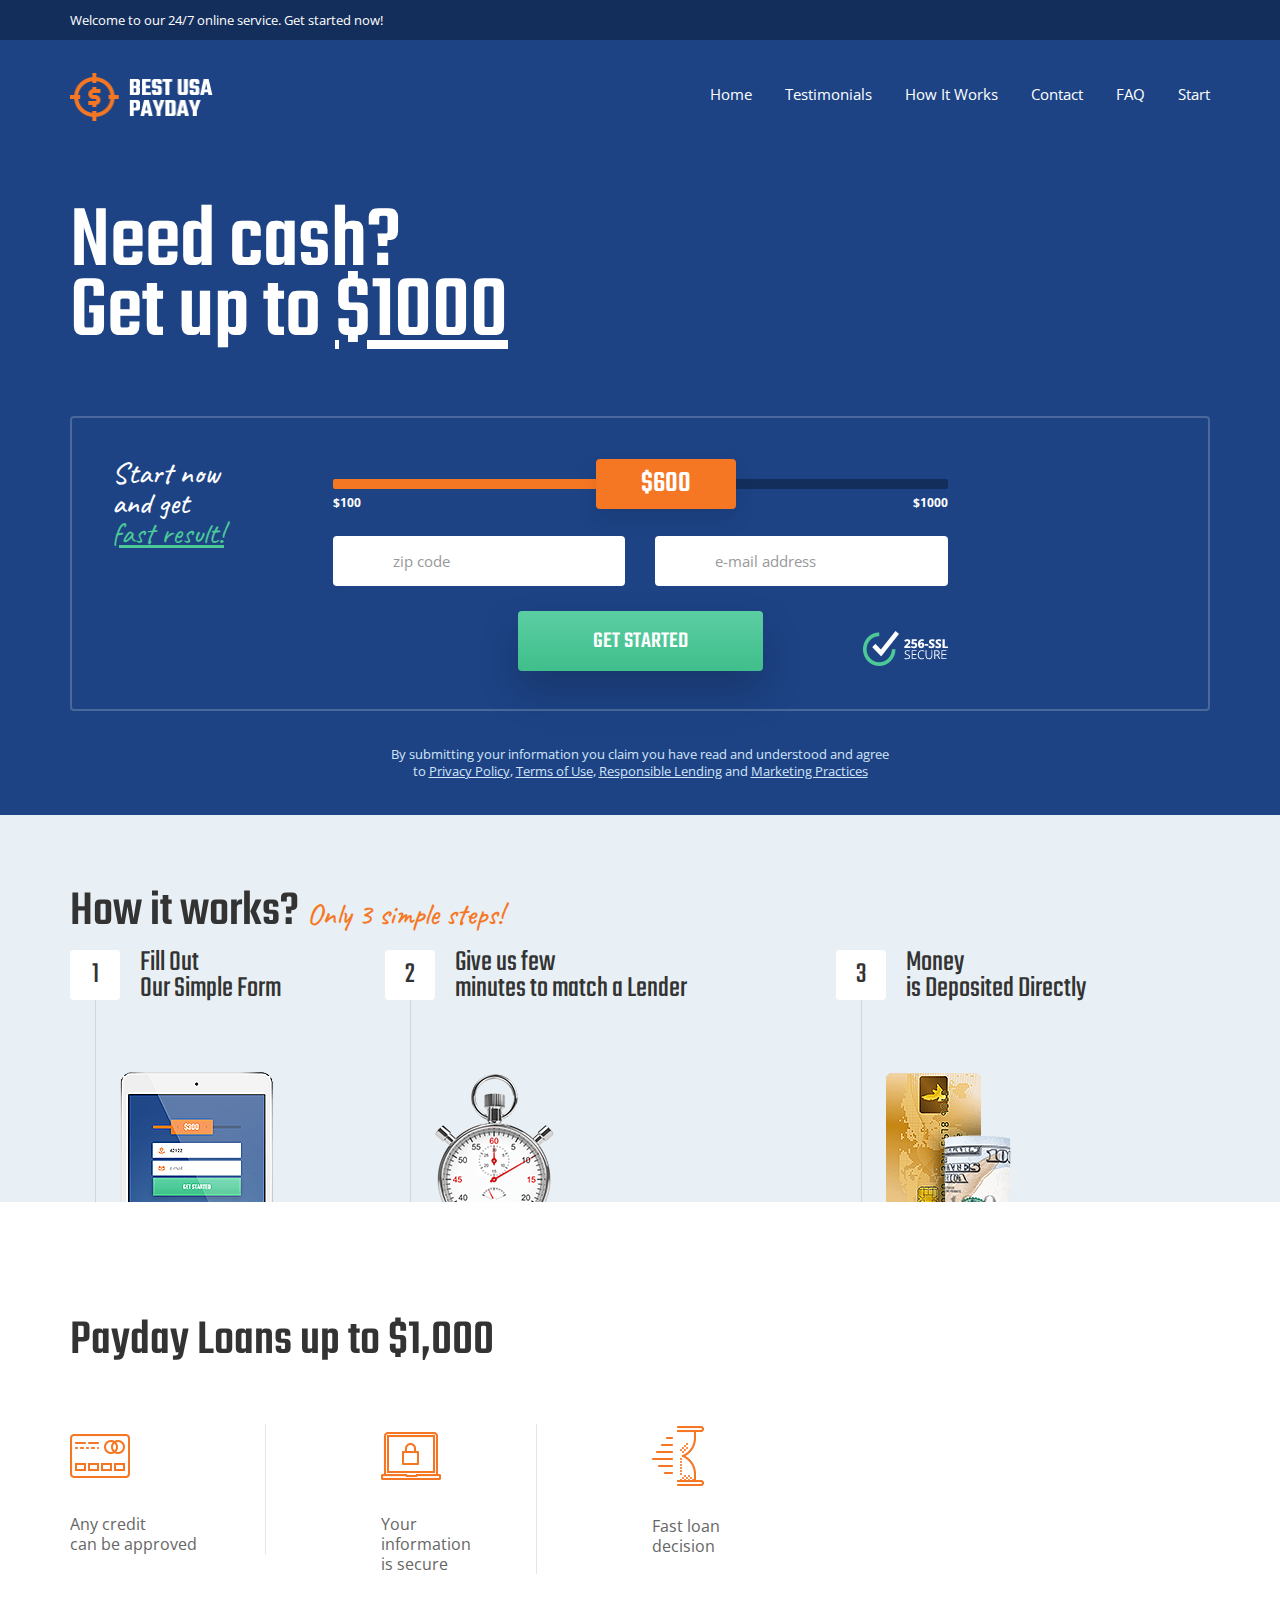
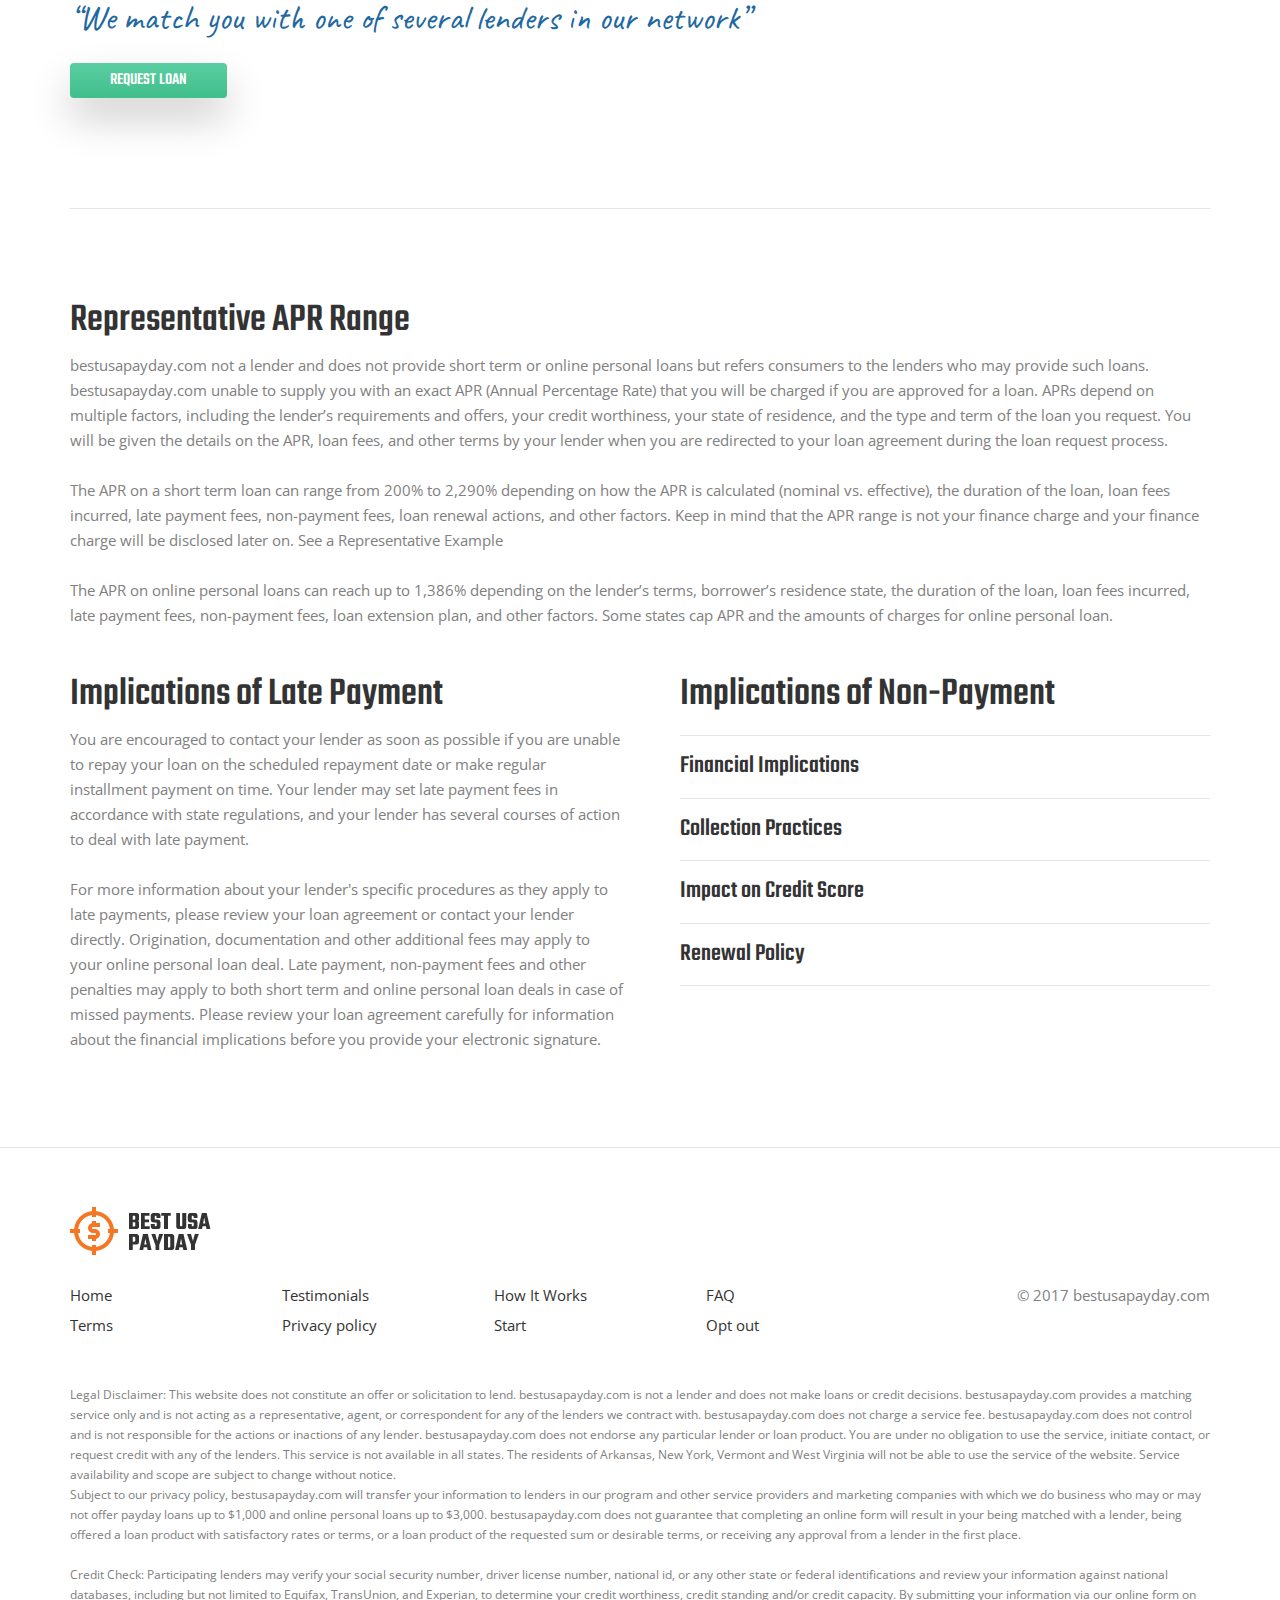
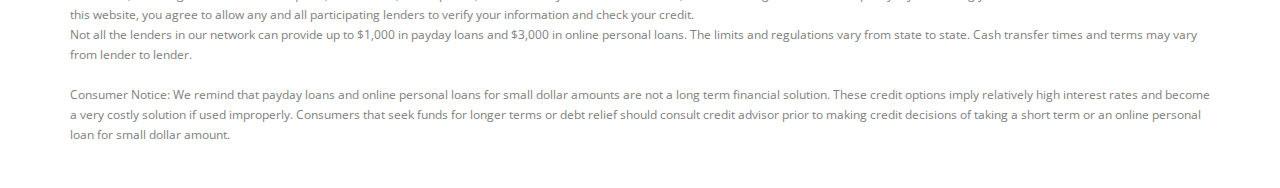
==== index.html @ 80104e5e "Initial commit" ====
<!DOCTYPE html>
<html lang="en">
<head>
    <title>Best Usa Payday Loans Online. Simple and fast application.</title>
    <meta charset="utf-8">
    <meta http-equiv="X-UA-Compatible" content="IE=edge">
    <meta name="viewport" content="width=device-width">
    <link rel="stylesheet" href="_lptemplates/bestusapayday2/css/bootstrap.css">
    <link href="https://fonts.googleapis.com/css?family=Caveat|Open+Sans:400,600,700|Teko:400,500" rel="stylesheet">

    <link rel="stylesheet" type="text/css" href="_lptemplates/bestusapayday2/css/jquery-ui.css">
    <link rel="stylesheet" type="text/css" href="data/themes/bestusapayday2/1328/style.css">

    <script src="_lptemplates/bestusapayday2/js/jquery.js" type="text/javascript"></script>
    <script src="_lptemplates/bestusapayday2/js/jquery-ui.min.js" type="text/javascript"></script>
    <script src="_lptemplates/bestusapayday2/js/jquery.ui.touch-punch.min.js" type="text/javascript"></script>
    <script src="_lptemplates/bestusapayday2/js/scripts.js" type="text/javascript"></script>
</head>
<body>


<script>(function (w, d, t, r, u) {
    var f, n, i;
    w[u] = w[u] || [], f = function () {
        var o = {ti: "5599298"};
        o.q = w[u], w[u] = new UET(o), w[u].push("pageLoad")
    }, n = d.createElement(t), n.src = r, n.async = 1, n.onload = n.onreadystatechange = function () {
        var s = this.readyState;
        s && s !== "loaded" && s !== "complete" || (f(), n.onload = n.onreadystatechange = null)
    }, i = d.getElementsByTagName(t)[0], i.parentNode.insertBefore(n, i)
})(window, document, "script", "//bat.bing.com/bat.js", "uetq");</script>
<noscript><img src="https://bat.bing.com/action/0?ti=5599298&amp;Ver=2" height="0" width="0"
               style="display:none; visibility: hidden;"/></noscript>


<div class="all">
    <div class="main-bg">
        <header>
            <div class="top-bar">
                <div class="container-fluid">
                    <!-- <p class="top-button"><a href="#">Returning Customer</a></p> -->
                    <p>Welcome to our 24/7 online service. Get started now!</p>
                </div>
            </div>
            <div class="container-fluid">
                <p class="logo"><a href="index.html"><img
                        src="_lptemplates/bestusapayday2/images/logo.png" width="143" height="48" alt=""></a></p>
                <nav>
                    <ul>
                        <li><a href="index.html">Home</a></li>
                        <li><a href="testimonials/testimonials.html">Testimonials</a></li>
                        <li><a href="how-it-works/how-it-works.html">How It Works</a></li>
                        <li><a href="contact/contact.html">Contact</a></li>
                        <li><a href="faq/faq.html">FAQ</a></li>
                        <li><a href="start/start.html">Start</a></li>
                    </ul>
                </nav>
            </div>
            <div class="main-content">
                <button id="menu">Menu</button>
            </div>
        </header>
        <div class="main-section">
            <div class="container-fluid">
                <div class="form-box">
                    <h1>Need cash?<br> Get up to <strong>$1000</strong></h1>
                    <form action="start.php" method="GET" class="validate">
                        <fieldset>
                            <h2>Start now<br> and get<br> <strong>fast result!</strong></h2>
                            <div class="form-inner">
                                <div class="form-group slider-box">
                                    <div class="slider">
                                        <div id="slider1"></div>
                                        <div class="labels">
                                            <span>$100</span>
                                            <span>$1000</span>
                                        </div>
                                    </div>
                                    <input type="hidden" class="amount1" id="inputCashTransactionsAmount" name="amount">
                                </div>
                                <div class="form-columns">
                                    <div class="form-group">
                                        <label for="inputZip">ZIP</label>
                                        <input type="text" id="inputZip" placeholder="zip code"
                                               class="form-control icon-zip" name="zip">
                                    </div>
                                    <div class="form-group">
                                        <label for="inputEmail">EMAIL</label>
                                        <input type="email" id="inputEmail" placeholder="e-mail address"
                                               class="form-control icon-email" name="email">
                                    </div>
                                </div>
                                <div class="button-box">
                                    <p class="button">
                                        <button type="submit" class="btn btn-big btn-green">GET STARTED</button>
                                    </p>
                                    <p class="ssl"><img src="_lptemplates/bestusapayday2/images/ssl.png" alt=""/></p>
                                </div>
                            </div>
                        </fieldset>
                        <p class="note">
                            By submitting your information you claim you have read and understood and agree
                            to <a href="index.html#">Privacy Policy</a>, <a
                                href="index.html#">Terms of Use</a>, <a
                                href="index.html#">Responsible Lending</a> and <a
                                href="index.html#">Marketing Practices</a>
                        </p>
                    </form>
                </div>
            </div>
        </div>
    </div>
    <section class="how-works">
        <div class="container-fluid">
            <h2>How it works? <em>Only 3 simple steps!</em></h2>
            <ul>
                <li>
                    <span>Fill Out<br> Our Simple<br class="hidden-md hidden-lg"> Form</span>
                    <span class="icon"><img src="_lptemplates/bestusapayday2/content/icon1.png" alt=""/></span>
                </li>
                <li>
                    <span>Give us few<br> minutes to<br class="hidden-md hidden-lg"> match a Lender</span>
                    <span class="icon"><img src="_lptemplates/bestusapayday2/content/icon2.png" alt=""/></span>
                </li>
                <li>
                    <span>Money<br> is Deposited<br class="hidden-md hidden-lg"> Directly</span>
                    <span class="icon"><img src="_lptemplates/bestusapayday2/content/icon3.png" alt=""/></span>
                </li>
            </ul>
        </div>
    </section>
    <section class="info-section">
        <div class="container-fluid">
            <div class="section-content">
                <h2>Payday Loans up to $1,000</h2>
                <ul>
                    <li><span><img src="_lptemplates/bestusapayday2/content/icon1a.png" alt=""/></span> Any credit<br>
                        can be approved
                    </li>
                    <li><span><img src="_lptemplates/bestusapayday2/content/icon2a.png" alt=""/></span>Your
                        information<br> is secure
                    </li>
                    <li><span><img src="_lptemplates/bestusapayday2/content/icon3a.png" alt=""/></span>Fast loan<br>
                        decision
                    </li>
                </ul>
                <p class="cite">
                    “We match you with one<br> of several lenders in our network”
                </p>
                <p class="button"><a href="start.php" class="btn btn-green">Request loan</a></p>
            </div>
        </div>
    </section>
    <section class="help-section">
        <div class="container-fluid">
            <h2>Representative APR Range</h2>
            <p>
                bestusapayday.com not a lender and does not provide short term or online personal loans but refers
                consumers to the lenders who may provide such loans. bestusapayday.com unable to supply you with an
                exact APR (Annual Percentage Rate) that you will be charged if you are approved for a loan. APRs depend
                on multiple factors, including the lender’s requirements and offers, your credit worthiness, your state
                of residence, and the type and term of the loan you request. You will be given the details on the APR,
                loan fees, and other terms by your lender when you are redirected to your loan agreement during the loan
                request process.<br><br>
                The APR on a short term loan can range from 200% to 2,290% depending on how the APR is calculated
                (nominal vs. effective), the duration of the loan, loan fees incurred, late payment fees, non-payment
                fees, loan renewal actions, and other factors. Keep in mind that the APR range is not your finance
                charge and your finance charge will be disclosed later on. See a Representative Example<br><br>
                The APR on online personal loans can reach up to 1,386% depending on the lender’s terms, borrower’s
                residence state, the duration of the loan, loan fees incurred, late payment fees, non-payment fees, loan
                extension plan, and other factors. Some states cap APR and the amounts of charges for online personal
                loan.
            </p>
            <div class="row">
                <div class="col-md-6">
                    <h2>Implications of Late Payment</h2>
                    <p>
                        You are encouraged to contact your lender as soon as possible if you are unable to repay your
                        loan on the scheduled repayment date or make regular installment payment on time. Your lender
                        may set late payment fees in accordance with state regulations, and your lender has several
                        courses of action to deal with late payment. <br><br>
                        For more information about your lender's specific procedures as they apply to late payments,
                        please review your loan agreement or contact your lender directly. Origination, documentation
                        and other additional fees may apply to your online personal loan deal. Late payment, non-payment
                        fees and other penalties may apply to both short term and online personal loan deals in case of
                        missed payments. Please review your loan agreement carefully for information about the financial
                        implications before you provide your electronic signature.
                    </p>
                </div>
                <div class="col-md-6 padding-left">
                    <h2>Implications of Non-Payment</h2>
                    <ul>
                        <li>
                            <h3><a href="index.html#">Financial Implications</a></h3>
                            <p>The costs associated with loans of up to $500 can range from 15% to 40% of the entire
                                loan amount, and the charges associated with loans of more than $500 can be even more.
                                Your lender may also charge you late fees as well as fees for non-sufficient funds. As
                                an example, your lender may charge you a $20 nonsufficient funds fee as well as 15% of
                                the loan balance as a late fee. Please review your loan agreement carefully for
                                information about the financial implications of non-payment before you provide your
                                electronic signature.</p>
                        </li>
                        <li>
                            <h3><a href="index.html#">Collection Practices</a></h3>
                            <p>The costs associated with loans of up to $500 can range from 15% to 40% of the entire
                                loan amount, and the charges associated with loans of more than $500 can be even more.
                                Your lender may also charge you late fees as well as fees for non-sufficient funds. As
                                an example, your lender may charge you a $20 nonsufficient funds fee as well as 15% of
                                the loan balance as a late fee. Please review your loan agreement carefully for
                                information about the financial implications of non-payment before you provide your
                                electronic signature.</p>
                        </li>
                        <li>
                            <h3><a href="index.html#">Impact on Credit Score</a></h3>
                            <p>The costs associated with loans of up to $500 can range from 15% to 40% of the entire
                                loan amount, and the charges associated with loans of more than $500 can be even more.
                                Your lender may also charge you late fees as well as fees for non-sufficient funds. As
                                an example, your lender may charge you a $20 nonsufficient funds fee as well as 15% of
                                the loan balance as a late fee. Please review your loan agreement carefully for
                                information about the financial implications of non-payment before you provide your
                                electronic signature.</p>
                        </li>
                        <li>
                            <h3><a href="index.html#">Renewal Policy</a></h3>
                            <p>The costs associated with loans of up to $500 can range from 15% to 40% of the entire
                                loan amount, and the charges associated with loans of more than $500 can be even more.
                                Your lender may also charge you late fees as well as fees for non-sufficient funds. As
                                an example, your lender may charge you a $20 nonsufficient funds fee as well as 15% of
                                the loan balance as a late fee. Please review your loan agreement carefully for
                                information about the financial implications of non-payment before you provide your
                                electronic signature.</p>
                        </li>
                    </ul>
                </div>
            </div>
        </div>
    </section>

    <footer>
        <div class="container-fluid">
            <img src="_lptemplates/bestusapayday2/images/logo-bottom.png" alt="" class="bottom-logo"/>
            <div class="row">
                <div class="col-md-9">
                    <ul>
                        <li><a href="index.html">Home</a></li>
                        <li><a href="testimonials/testimonials.html">Testimonials</a></li>
                        <li><a href="how-it-works/how-it-works.html">How It Works</a></li>
                        <li><a href="faq/faq.html">FAQ</a></li>
                        <li><a href="terms/terms.html">Terms</a></li>
                        <li><a href="privacy-policy/privacy-policy.html">Privacy policy</a></li>
                        <li><a href="start.php">Start</a></li>
                        <li><a href="http://opt-out-supress.com/">Opt out</a></li>
                    </ul>
                </div>
                <div class="col-md-3">
                    <p>© 2017 bestusapayday.com</p>
                </div>
            </div>
        </div>
    </footer>
    <aside class="footer-bottom-text">
        <div class="container-fluid">
            <p>Legal Disclaimer: This website does not constitute an offer or solicitation to lend. bestusapayday.com is
                not a lender and does not make loans or credit decisions. bestusapayday.com provides a matching service
                only and is not acting as a representative, agent, or correspondent for any of the lenders we contract
                with. bestusapayday.com does not charge a service fee. bestusapayday.com does not control and is not
                responsible for the actions or inactions of any lender. bestusapayday.com does not endorse any
                particular lender or loan product. You are under no obligation to use the service, initiate contact, or
                request credit with any of the lenders. This service is not available in all states. The residents of
                Arkansas, New York, Vermont and West Virginia will not be able to use the service of the website.
                Service availability and scope are subject to change without notice.<br>
                Subject to our privacy policy, bestusapayday.com will transfer your information to lenders in our
                program and other service providers and marketing companies with which we do business who may or may not
                offer payday loans up to $1,000 and online personal loans up to $3,000. bestusapayday.com does not
                guarantee that completing an online form will result in your being matched with a lender, being offered
                a loan product with satisfactory rates or terms, or a loan product of the requested sum or desirable
                terms, or receiving any approval from a lender in the first place.</p>
            <p>Credit Check: Participating lenders may verify your social security number, driver license number,
                national id, or any other state or federal identifications and review your information against national
                databases, including but not limited to Equifax, TransUnion, and Experian, to determine your credit
                worthiness, credit standing and/or credit capacity. By submitting your information via our online form
                on this website, you agree to allow any and all participating lenders to verify your information and
                check your credit.<br>
                Not all the lenders in our network can provide up to $1,000 in payday loans and $3,000 in online
                personal loans. The limits and regulations vary from state to state. Cash transfer times and terms may
                vary from lender to lender.</p>
            <p>Consumer Notice: We remind that payday loans and online personal loans for small dollar amounts are not a
                long term financial solution. These credit options imply relatively high interest rates and become a
                very costly solution if used improperly. Consumers that seek funds for longer terms or debt relief
                should consult credit advisor prior to making credit decisions of taking a short term or an online
                personal loan for small dollar amount.</p>
        </div>
    </aside>
</div>
<script src="_lptemplates/bestusapayday2/js/bootstrap.min.js"></script>
</body>
</html>
---- data/themes/bestusapayday2/1328/style.css ----
body{background:#ffffff;color:#808080;margin:0 auto;padding:0;font-size:12px;font-family:'Open Sans', sans-serif;-webkit-font-smoothing:antialiased;}
form, fieldset{margin:0;padding:0;border-width:0;}
input, select, textarea{font-family:'Open Sans', sans-serif;font-size:15px;color:black;resize:none;}
input:focus, select:focus, textarea:focus, a{outline:none;}
input[type=text], input[type=password], input[type=submit], input[type=button], input[type=email], input[type=number], input[type=tel], textarea{-webkit-appearance:none;}
input[type=password]{font-family:'Open Sans', sans-serif;}
table{border-spacing:0;}
td, th{padding:0;}
img{vertical-align:bottom;}
a img{border-width:0;}
a{color:inherit;text-decoration:none;transition:all 0.3s;}
a:hover{text-decoration:underline;color:inherit;}
a:hover, a:active, a:focus, .btn:focus, .btn:hover, .btn:active{text-decoration:none;outline:0;}
.none{display:none;}
*{margin-top:0;margin-bottom:0;-webkit-text-size-adjust:none;text-size-adjust:none;-moz-text-size-adjust:none;box-sizing:border-box;}
*:focus{outline-width:0;}
.all{overflow:hidden;min-width:320px;position:relative;transition:all 1s;left:0;}
.all.active{left:-25%;}
.container-fluid{max-width:1220px;margin:0 auto;}
@media all and (min-width:544px){.container-fluid{padding-left:30px;padding-right:30px;}}
@media all and (min-width:768px){.container-fluid{padding-left:40px;padding-right:40px;}}
.has-error .form-control{box-shadow:none;}
.has-error .form-control:focus, .has-error .form-control:active{box-shadow:none;}
.has-success .form-control{box-shadow:none;border-bottom-color:#6ad074;}
.has-success .form-control:focus, .has-success .form-control:active{box-shadow:none;}
.form-group{position:relative;margin-bottom:20px;}
.form-group .success{position:absolute;background:transparent url(/_lptemplates/bestusapayday2/images/tik.png) no-repeat center;right:15px;width:40px;top:5px;height:40px;}
.form-group.has-error .form-control{box-shadow:inset 0 0 3px #e81515;}
.select label{display:block;position:relative;}
.select label:after{content:" ";border-top:6px solid #7f7f7f;border-left:3px solid transparent;border-right:3px solid transparent;position:absolute;top:50%;margin-top:-3px;right:20px;}
.select select{border:1px solid #dfdfdf;border-radius:4px;background-color:white;width:100%;font-size:30px;font-weight:bold;height:50px;padding-left:25px;color:#ff6100;-webkit-appearance:none;-moz-appearance:none;}
.select select::-ms-expand{display:none;}
.select option{padding-left:25px;}
.form-control{border-width:0;border-radius:4px;box-shadow:none;color:#313131;font-size:15px;padding:10px 30px 10px 30px;height:50px;border-width:0;background:white;transition:all 0.3s;width:100%;}
.form-control::-moz-placeholder{color:#999999;}
.form-control:-ms-input-placeholder{color:#999999;}
.form-control::-webkit-input-placeholder{color:#999999;}
.form-control:focus, .form-control:active{box-shadow:none;border-color:#1f2d3d;}
.form-control.icon-zip{padding-left:60px;background:white url(/_lptemplates/bestusapayday2/images/zipcode.png) no-repeat 20px 50%;}
.form-control.icon-email{padding-left:60px;background:white url(/_lptemplates/bestusapayday2/images/email.png) no-repeat 20px 50%;}
.form-control.icon-lock{padding-left:60px;background:white url(/_lptemplates/bestusapayday2/images/lock.png) no-repeat 20px 50%;}
.form-control.icon-phone{padding-left:60px;background:white url(/_lptemplates/bestusapayday2/images/phone.png) no-repeat 20px 50%;}
.form-control.icon-person{padding-left:60px;background:white url(/_lptemplates/bestusapayday2/images/person.png) no-repeat 20px 50%;}
textarea.form-control{height:157px;font-size:16px;font-weight:300;}
@media all and (min-width:768px){textarea.form-control{height:100px;}}
.btn{display:inline-block;font-size:17px;border-radius:4px;line-height:25px;font-family:teko, sans-serif;padding:5px 40px;transition:all 0.3s;text-decoration:none;color:white;font-weight:500;text-transform:uppercase;border-width:0;}
.btn:hover, .btn:focus{color:white;background:#c59258;}
.btn.btn-green{background-color:#5bcea3;*zoom:1;filter:progid:DXImageTransform.Microsoft.gradient(gradientType=0, startColorstr='#FF5BCEA3', endColorstr='#FF40BE8B');background-image:url('[data-uri]');background-size:100%;background-image:-webkit-gradient(linear, 50% 0%, 50% 100%, color-stop(0%, #5bcea3), color-stop(100%, #40be8b));background-image:-moz-linear-gradient(top, #5bcea3 0%, #40be8b 100%);background-image:-webkit-linear-gradient(top, #5bcea3 0%, #40be8b 100%);background-image:linear-gradient(to bottom, #5bcea3 0%, #40be8b 100%);box-shadow:0 20px 40px rgba(0, 0, 0, 0.2);}
.btn.btn-green:hover{background:#5bcea3;}
.btn.btn-big{font-size:23px;height:60px;min-width:245px;width:100%;}
@media all and (min-width:768px){.btn.btn-big{width:auto;}}
.main-bg{background:#1d4385 url(/_lptemplates/bestusapayday2/images/mainbg-mobile.jpg) no-repeat 60% 0;background-size:cover;position:relative;padding-bottom:11px;}
@media all and (min-width:768px){.main-bg{background-image:url(/_lptemplates/bestusapayday2/images/mainbg.jpg);}}
@media all and (min-width:1050px){.main-bg{background-position:50% 0;padding-bottom:0;}}
.sub-bg{background:#1d4385 url(/_lptemplates/bestusapayday2/images/subbg1.jpg) no-repeat center top;background-size:cover;}
@media all and (min-width:1050px){.sub-bg{background-size:auto;padding-bottom:0;}}
.sub-bg.how-bg{background-image:url(/_lptemplates/bestusapayday2/images/subbg.jpg);}
.sub-bg header .logo{padding-bottom:30px;}
header{z-index:20;width:100%;position:relative;}
header .container-fluid{position:relative;}
header .top-bar{display:none;}
@media all and (min-width:768px){header .top-bar{display:block;height:40px;background:rgba(0, 0, 0, 0.3);line-height:40px;overflow:hidden;}}
header .top-bar .top-button{float:right;}
header .top-bar .top-button a{font-weight:600;display:block;padding-left:30px;border-left:1px solid rgba(0, 0, 0, 0.2);}
header .top-bar p{font-size:13px;color:white;}
header .logo{padding-top:33px;float:left;padding-bottom:20px;}
@media all and (min-width:768px){header .logo{padding-bottom:58px;}}
header .ssl{position:absolute;right:40px;top:45px;}
header nav{position:fixed;top:0;height:100%;overflow:auto;width:80%;background:white;z-index:10;right:-80%;transition:all 1s;box-shadow:0 0 0 1000px transparent;}
@media all and (min-width:768px){header nav{width:40%;right:-40%;}}
@media all and (min-width:1050px){header nav{padding-top:37px;background:transparent;position:static;overflow:visible;width:auto;float:right;height:60px;}}
.active header nav{right:0;box-shadow:0 0 0 1000px rgba(0, 0, 0, 0.4);}
header nav p{padding-top:20px;}
@media all and (min-width:768px){header nav p{padding-top:0;float:right;padding-left:35px;vertical-align:middle;margin:0;}}
header nav ul{clear:both;list-style-type:none;margin:0;padding:15px 0 0 0;}
@media all and (min-width:1050px){header nav ul{text-align:center;padding:0;}}
@media all and (min-width:1200px){header nav ul{display:inline-block;vertical-align:middle;text-align:right;padding-top:0;}}
@media all and (min-width:1050px){header nav ul li{display:inline-block;padding-left:30px;}}
header nav ul li:first-child{padding-left:0;}
header nav ul li.active a{text-decoration:underline;}
header nav ul li a{font-size:18px;line-height:30px;padding-left:30px;font-family:teko, sans-serif;display:block;color:#21689f;}
@media all and (min-width:544px){header nav ul li a{font-size:24px;line-height:40px;}}
@media all and (min-width:1050px){header nav ul li a{font-family:open sans, sans-serif;font-size:15px;line-height:35px;padding-left:0;color:white;}}
header nav ul li a:hover, header nav ul li a:focus{color:#4bca98;}
header nav ul li a.btn{margin-left:30px;margin-top:20px;}
@media all and (min-width:1050px){header nav ul li a.btn{margin-left:0;margin-top:0;}}
header #menu{font-size:16px;border-width:0;background:transparent;right:0;top:0;text-indent:-10000px;position:absolute;padding:0;cursor:pointer;width:96px;height:98px;background:transparent url(/_lptemplates/bestusapayday2/images/menu.png) no-repeat center;}
@media all and (min-width:768px){header #menu{width:120px;height:120px;top:40px;}}
@media all and (min-width:1050px){header #menu{display:none;}}
.main-section h1{color:white;font-size:60px;line-height:50px;font-weight:500;position:relative;font-family:teko, sans-serif;margin-bottom:20px;}
@media all and (min-width:768px){.main-section h1{margin-bottom:87px;font-size:90px;line-height:70px;}}
@media all and (min-width:1050px){.main-section h1{margin-bottom:67px;}}
.main-section h1 strong{font-weight:500;text-decoration:underline;}
.main-section .slogan{font-size:35px;font-weight:500;color:#4bca98;font-family:teko, sans-serif;line-height:1;margin-bottom:26px;max-width:260px;}
@media all and (min-width:768px){.main-section .slogan{margin-top:-67px;max-width:none;font-size:50px;}}
@media all and (min-width:1050px){.main-section .slogan{margin-top:-47px;}}
.form-box fieldset{position:relative;}
@media all and (min-width:768px){.form-box fieldset{border:2px solid rgba(255, 255, 255, 0.2);border-radius:4px;}}
.form-box .form-inner{max-width:615px;margin:0 auto;}
.form-box h2{display:none;}
@media all and (min-width:1050px){.form-box h2{display:block;position:absolute;font-family:'Caveat', cursive;font-size:30px;color:white;line-height:1;left:40px;top:20px;}}
.form-box h2 strong{color:#4bca98;text-decoration:underline;font-weight:normal;}
.form-box .slider-box{position:relative;margin:44px 0 21px 0;}
@media all and (min-width:1050px){.form-box .slider-box{margin:47px 0 18px 0;}}
.form-box .slider-box + .slider-box{padding-top:19px;}
.form-box .slider-box input{position:absolute;top:0;left:-99999px;}
.form-box .slider-box .slider{position:relative;padding-top:1px;}
.form-box .slider-box .ui-slider{height:10px;background-color:rgba(0, 0, 0, 0.3);border-width:0;margin-top:13px;margin-left:0;margin-right:0;margin-bottom:35px;border-radius:0;margin-right:70px;margin-left:70px;}
.form-box .slider-box .ui-slider:before{content:" ";height:10px;background-color:#f67723;position:absolute;left:-70px;top:0;width:70px;border-radius:2px 0 0 2px;}
.form-box .slider-box .ui-slider:after{content:" ";height:10px;background-color:rgba(0, 0, 0, 0.3);position:absolute;right:-70px;top:0;width:70px;border-radius:0 2px 2px 0;}
.form-box .slider-box .ui-slider-range{background-color:#f67723;border-radius:0;top:0;height:10px;}
.form-box .slider-box .ui-slider-handle{background:#f67723 url(/_lptemplates/bestusapayday2/images/slider.png) no-repeat center;text-align:center;border-radius:4px;width:140px;font-size:30px;font-family:teko, sans-serif;font-weight:500;color:white;height:50px;top:-20px;margin-left:-70px;line-height:50px;box-shadow:0 10px 20px rgba(0, 0, 0, 0.1);}
.form-box .labels{overflow:hidden;text-align:right;color:white;margin-top:-30px;font-size:12px;font-weight:bold;}
.form-box .labels span:first-child{float:left;}
.form-box .ui-widget-content{border:0;background-color:transparent;}
.form-box .form-columns{padding-top:7px;}
@media all and (min-width:768px){.form-box .form-columns{overflow:hidden;}}
.form-box .form-columns:first-child{padding-top:37px;}
@media all and (min-width:1050px){.form-box .form-columns:first-child{padding-bottom:10px;}}
.form-box .form-columns .form-group{margin-bottom:10px;position:relative;}
@media all and (min-width:768px){.form-box .form-columns .form-group{float:left;margin-bottom:20px;width:50%;padding-right:15px;}
 .form-box .form-columns .form-group:first-child .success{right:30px;}
 .form-box .form-columns .form-group + .form-group{padding-right:0;padding-left:15px;}}
.form-box .form-columns .form-group label{display:none;}
.form-box .button-box{padding-bottom:23px;position:relative;padding-top:10px;}
@media all and (min-width:768px){.form-box .button-box{padding-bottom:28px;padding-top:15px;}}
@media all and (min-width:1050px){.form-box .button-box{padding-top:5px;}}
.form-box .button-box .button{text-align:center;}
.form-box .button-box .ssl{display:block;text-align:center;padding-top:20px;}
@media all and (min-width:768px){.form-box .button-box .ssl{padding-top:25px;position:absolute;right:0;top:0;}}
.form-box .note{max-width:510px;margin:0 auto;font-size:13px;padding:0 0 27px 0;line-height:17px;color:#d2e5f9;text-align:center;}
@media all and (min-width:768px){.form-box .note{padding:35px 0;}}
.form-box .note a{text-decoration:underline;}
.form-box .note a:hover{text-decoration:none;}
.how-works{background-color:#e8f0f5;padding-top:32px;}
@media all and (min-width:1050px){.how-works{padding-top:50px;}}
.how-works h2{font-family:teko, sans-serif;font-weight:500;color:#333333;font-size:40px;padding-bottom:26px;}
@media all and (min-width:544px){.how-works h2{font-size:50px;}}
@media all and (min-width:1050px){.how-works h2{padding-bottom:0;}}
.how-works h2 em{font-style:normal;font-family:'Caveat', cursive;font-size:30px;color:#f67723;display:none;}
@media all and (min-width:544px){.how-works h2 em{display:inline;}}
.how-works ul{list-style-type:none;margin:9px 0 0 0;padding:0;width:100%;counter-reset:step;}
@media all and (min-width:544px){.how-works ul{display:table;}}
@media all and (min-width:768px){.how-works ul{margin-top:0;}}
.how-works ul li{vertical-align:bottom;color:#333333;font-size:27px;line-height:23px;font-family:teko, sans-serif;text-align:center;}
@media all and (min-width:544px){.how-works ul li{display:table-cell;padding-right:40px;text-align:left;}}
@media all and (min-width:768px){.how-works ul li{padding-right:0;font-size:30px;line-height:26px;}}
.how-works ul li:last-child{padding-right:0;}
.how-works ul li:before{content:counter(step);counter-increment:step;display:block;background-color:white;width:50px;height:50px;text-align:center;line-height:50px;border-radius:4px;position:relative;z-index:1;margin:0 auto 20px auto;}
@media all and (min-width:768px){.how-works ul li:before{margin-left:0;float:left;}}
.how-works ul li span{display:block;}
@media all and (min-width:768px){.how-works ul li span{padding-left:70px;}}
.how-works ul li .icon{display:block;line-height:90px;padding-left:0;position:relative;}
@media all and (min-width:768px){.how-works ul li .icon{line-height:180px;}}
@media all and (min-width:1050px){.how-works ul li .icon{line-height:200px;}}
@media all and (min-width:768px){.how-works ul li .icon:before{content:" ";background-color:#d0d8dc;width:1px;left:25px;bottom:0;height:220px;position:absolute;}}
.how-works ul li .icon img{vertical-align:bottom;position:relative;z-index:1;height:70px;width:auto;}
@media all and (min-width:768px){.how-works ul li .icon img{height:auto;}}
.info-section{background:white url(/_lptemplates/bestusapayday2/images/bg.jpg) no-repeat center bottom;padding-top:32px;border-bottom:1px solid #e5e5e5;background-size:auto 80%;}
@media all and (min-width:1050px){.info-section{padding-top:92px;border-bottom-width:0;background-size:auto;}}
.info-section .section-content{padding-bottom:50px;}
@media all and (min-width:1050px){.info-section .section-content{padding-bottom:100px;border-bottom:1px solid #e5e5e5;}}
.info-section h2{font-family:teko, sans-serif;font-weight:500;color:#333333;font-size:40px;padding-bottom:10px;}
@media all and (min-width:544px){.info-section h2{font-size:50px;}}
.info-section ul{list-style-type:none;margin:0;padding:15px 0 0 0;overflow:hidden;width:100%;}
@media all and (min-width:544px){.info-section ul{display:table;}}
@media all and (min-width:768px){.info-section ul{display:block;}}
@media all and (min-width:1050px){.info-section ul{padding:35px 0 0 0;}}
.info-section ul li{font-size:16px;line-height:20px;color:#666666;text-align:center;padding-bottom:20px;}
@media all and (min-width:544px){.info-section ul li{display:table-cell;border-right:1px solid #e5e5e5;width:170px;padding-bottom:0;text-align:left;padding-right:40px;padding-left:40px;}}
@media all and (min-width:768px){.info-section ul li{float:left;display:block;margin-right:40px;}}
@media all and (min-width:1050px){.info-section ul li{width:196px;margin-right:75px;}}
.info-section ul li:first-child{padding-left:0;}
.info-section ul li:last-child{border-right-width:0;margin-right:0;padding-right:0;}
.info-section ul li span{display:block;margin-bottom:15px;line-height:60px;}
@media all and (min-width:544px){.info-section ul li span{margin-bottom:30px;}}
.info-section ul li span img{vertical-align:middle;}
.info-section .cite{color:#21689f;font-size:30px;margin-top:26px;margin-bottom:40px;line-height:1;font-family:'Caveat', cursive;max-width:500px;}
@media all and (min-width:768px){.info-section .cite{font-size:35px;margin-top:38px;}}
@media all and (min-width:1050px){.info-section .cite{max-width:none;margin-top:26px;margin-bottom:28px;}}
@media all and (min-width:768px){.info-section .cite br{display:none;}}
.help-section{padding-bottom:60px;padding-top:34px;}
@media all and (min-width:768px){.help-section{padding-bottom:70px;}}
@media all and (min-width:1050px){.help-section{padding-top:70px;}}
.help-section h2{font-family:teko, sans-serif;font-weight:500;color:#333333;font-size:40px;}
.help-section p{color:#808080;line-height:25px;font-size:15px;margin-bottom:25px;}
.help-section ul{list-style-type:none;margin:18px 0 0 0;padding:0;border-bottom:1px solid #e5e5e5;}
.help-section ul li{border-top:1px solid #e5e5e5;}
.help-section ul h3{margin:0;}
.help-section ul a{display:block;font-size:25px;font-family:teko, sans-serif;color:#333333;display:block;padding-top:17px;padding-bottom:17px;background:transparent url(/_lptemplates/bestusapayday2/images/plus.png) no-repeat right center;}
.help-section ul p{display:none;padding:20px 0;}
.help-section ul .active p{display:block;}
.help-section .padding-left{padding-top:23px;}
@media all and (min-width:1050px){.help-section .padding-left{padding-top:0;padding-left:40px;}}
footer{font-size:15px;line-height:20px;border-top:1px solid #e5e5e5;padding-top:59px;}
footer .bottom-logo{padding-bottom:25px;}
footer ul{list-style-type:none;margin:0;padding:0;overflow:hidden;}
footer ul li{padding-top:5px;padding-bottom:5px;color:#333333;}
@media all and (min-width:544px){footer ul li{float:left;width:50%;}}
@media all and (min-width:768px){footer ul li{width:25%;}}
footer p{margin:0;padding:14px 0 5px 0;color:#808080;}
@media all and (min-width:1050px){footer p{text-align:right;padding:5px 0;}}
.footer-bottom-text{padding-top:22px;color:#808080;font-size:12px;line-height:20px;padding-bottom:23px;}
@media all and (min-width:1050px){.footer-bottom-text{padding-top:45px;}}
.footer-bottom-text p{margin-bottom:20px;}
.page-title{padding-bottom:22px;}
.page-title h1{font-size:40px;font-weight:500;color:white;font-family:teko, sans-serif;margin-top:0;}
@media all and (min-width:544px){.page-title h1{font-size:60px;}}
.content-section{padding-bottom:5px;padding-top:32px;}
@media all and (min-width:768px){.content-section{padding-bottom:25px;padding-top:31px;}}
@media all and (min-width:1200px){.content-section{padding-top:52px;}}
.content-section h2{font-family:teko, sans-serif;color:#333333;font-size:30px;font-weight:500;margin-bottom:21px;margin-top:40px;}
.content-section h3{color:#333333;font-size:24px;font-weight:500;font-family:teko, sans-serif;margin-bottom:21px;margin-top:40px;}
.content-section p{margin-bottom:23px;}
.content-section .text{line-height:25px;padding-bottom:24px;padding-top:1px;font-size:15px;}
@media all and (min-width:1050px){.content-section .text{margin-right:33.33%;}}
.content-section .text.full-text{margin-right:0;}
.content-section .text .to-right{text-align:right;margin-top:-20px;}
.full-width .content-section .text{max-width:750px;margin-left:auto;margin-right:auto;text-align:center;}
.content-section ul{list-style-type:none;margin:0;padding:0;}
.content-section ul li{padding-left:36px;padding-top:2px;padding-bottom:3px;background:transparent url(/_lptemplates/bestusapayday2/images/tik.png) no-repeat 8px 6px;}
.inline-form{padding-bottom:70px;padding-top:6px;}
.inline-form .form-group{border:1px solid #d9d9d9;border-radius:4px;}
@media all and (min-width:768px){.inline-form .form-group{vertical-align:middle;display:inline-block;width:280px;margin-bottom:0;margin-right:10px;}}
.inline-form .form-group label{display:none;}
.inline-form .form-group .form-control{background-color:#f7f7f7;}
@media all and (min-width:768px){.inline-form .button-box{display:inline-block;vertical-align:middle;width:280px;}}
.inline-form .button-box p{margin-bottom:0;}
.inline-form .button-box .btn{width:100%;height:50px;font-size:23px;text-transform:none;box-shadow:0 20px 40px rgba(0, 0, 0, 0.2);}
.subpage-form{display:none;}
@media all and (min-width:1050px){.subpage-form{display:block;}}
.subpage-form .form-box-outer{position:relative;}
.subpage-form .form-box{position:absolute;right:0;top:-99px;border-radius:4px;width:31%;background-color:#1d4384;border-radius:4px;padding-left:20px;padding-right:20px;padding-top:17px;}
@media all and (min-width:1200px){.subpage-form .form-box{padding-left:30px;padding-right:30px;}}
.subpage-form .form-box .h1{font-size:30px;color:white;font-family:caveat, cursive;}
.subpage-form .form-box .slogan{line-height:20px;margin-top:4px;font-size:16px;color:#4bca98;margin-left:0;margin-right:0;}
.subpage-form .form-box .note{margin-left:-20px;margin-right:-20px;padding-left:20px;padding-right:20px;}
@media all and (min-width:1200px){.subpage-form .form-box .note{margin-left:-40px;margin-right:-40px;padding-left:40px;padding-right:40px;}}
.subpage-form .form-box .note br{display:none;}
.subpage-form .form-box fieldset{border-width:0;}
.subpage-form .form-box .slider-box{margin-top:27px;}
.subpage-form .form-box .form-columns .form-group{float:none;width:100%;padding-right:0;padding-left:0;margin-bottom:10px;}
.subpage-form .form-box .button-box .btn{float:none;width:100%;padding-left:20px;padding-right:20px;}
.subpage-form .form-box .ssl{text-align:center;float:none;position:static;padding-top:20px;}
.subpage-form .form-box .button-box{padding-bottom:17px;padding-top:0;}
.subpage-form .form-box .note{padding-top:0;color:#879aba;}
.form-steps{background-color:#e8f0f5;padding:35px 0;display:none;}
@media all and (min-width:768px){.form-steps{display:block;}}
.form-steps ul{list-style-type:none;margin:0;padding:0;font-size:30px;line-height:26px;color:#333333;font-weight:500;font-family:teko, sans-serif;overflow:hidden;}
.form-steps ul li{float:left;width:33.33%;}
.form-steps ul li .icon{float:left;width:84px;line-height:52px;}
.form-steps ul li .icon img{vertical-align:middle;}
.faq-page .text ul{margin:0;padding:25px 30px 50px 0;}
.faq-page .text ul li{margin:0;padding:10px 0 10px 0;list-style-type:none;background:transparent url(/_lptemplates/bestusapayday2/images/open.png) no-repeat 0 13px;}
.faq-page .text ul li:before{display:none;}
.faq-page .text ul li.active{background-image:url(/_lptemplates/bestusapayday2/images/close.png);}
.faq-page .text ul li.active h3 a{color:#4bca98;}
.faq-page .text ul li.active h3 a:hover, .faq-page .text ul li.active h3 a:focus{color:#4bca98;}
.faq-page .text ul li.active p{display:block;}
.faq-page .text ul li h3{display:block;border:0;padding:0;margin:0;}
.faq-page .text ul li h3 a{display:block;position:relative;z-index:1;padding-left:30px;color:black;}
.faq-page .text ul li h3 a:hover, .faq-page .text ul li h3 a:focus{color:#000000;}
.faq-page .text ul li h3 a:focus{text-decoration:none;}
.faq-page .text ul li p{display:none;margin-bottom:40px;padding:12px 0 56px 30px;border-bottom:1px solid #e5e5e5;}
.contact-form .form-table{border:1px solid #dfdfdf;border-radius:4px;}
.contact-form .form-table .form-label{width:130px;}
.contact-form .form-table .form-input{width:auto;}
.contact-form .form-group .success{top:auto;bottom:5px;}
.contact-form .form-group{border:1px solid #d9d9d9;border-radius:4px;}
@media all and (min-width:768px){.contact-form .form-group{vertical-align:middle;width:380px;}}
.contact-form .form-group label{display:none;}
.contact-form .form-group .form-control{background-color:#f7f7f7;}
#contact form .input-line .error-input, #contact form .textarea-line .error-input{box-shadow:0 0 3px #e81515 inset}
#contact .input-line input, #contact .textarea-line textarea{background-color:#f7f7f7;padding-left:60px;border-radius:4px;border-width:0;box-shadow:none;color:#313131;font-size:15px;height:50px;transition:all 0.3s ease 0s;width:380px;margin-bottom:20px;display:block;line-height:1.42857;}
#contact .textarea-line textarea{height:100px;padding: 10px 30px;}
#contact label{display:none;}
#contact input[type=submit]{font-size:23px;height:60px;min-width:245px;background-color:#5bcea3;background-image:linear-gradient(to bottom, #5bcea3 0%, #40be8b 100%);background-size:100% auto;box-shadow:0 20px 40px rgba(0, 0, 0, 0.2);border-radius:4px;border-width:0;color:white;display:inline-block;font-family:teko,sans-serif;font-weight:500;line-height:25px;padding:5px 40px;text-decoration:none;text-transform:uppercase;transition:all 0.3s ease 0s;cursor:pointer;text-align:center;touch-action:manipulation;vertical-align:middle;white-space:nowrap;}
#contact input[type=submit]:hover{background:#5bcea3 none repeat scroll 0 0;}
#contact #contactName{background:#f7f7f7 url("/_lptemplates/bestusapayday2/images/person.png") no-repeat scroll 16px 50%;padding-left:50px;}
#contact #contactPhone{background:#f7f7f7 url("/_lptemplates/bestusapayday2/images/phone.png") no-repeat scroll 24px 14px;padding-left:50px;}
#contact #contactEmail{background:#f7f7f7 url("/_lptemplates/bestusapayday2/images/email.png") no-repeat scroll 15px 50%;padding-left:50px;}
@media all and (max-width:768px){#contact .input-line input, #contact .textarea-line textarea{width: 100%;}}
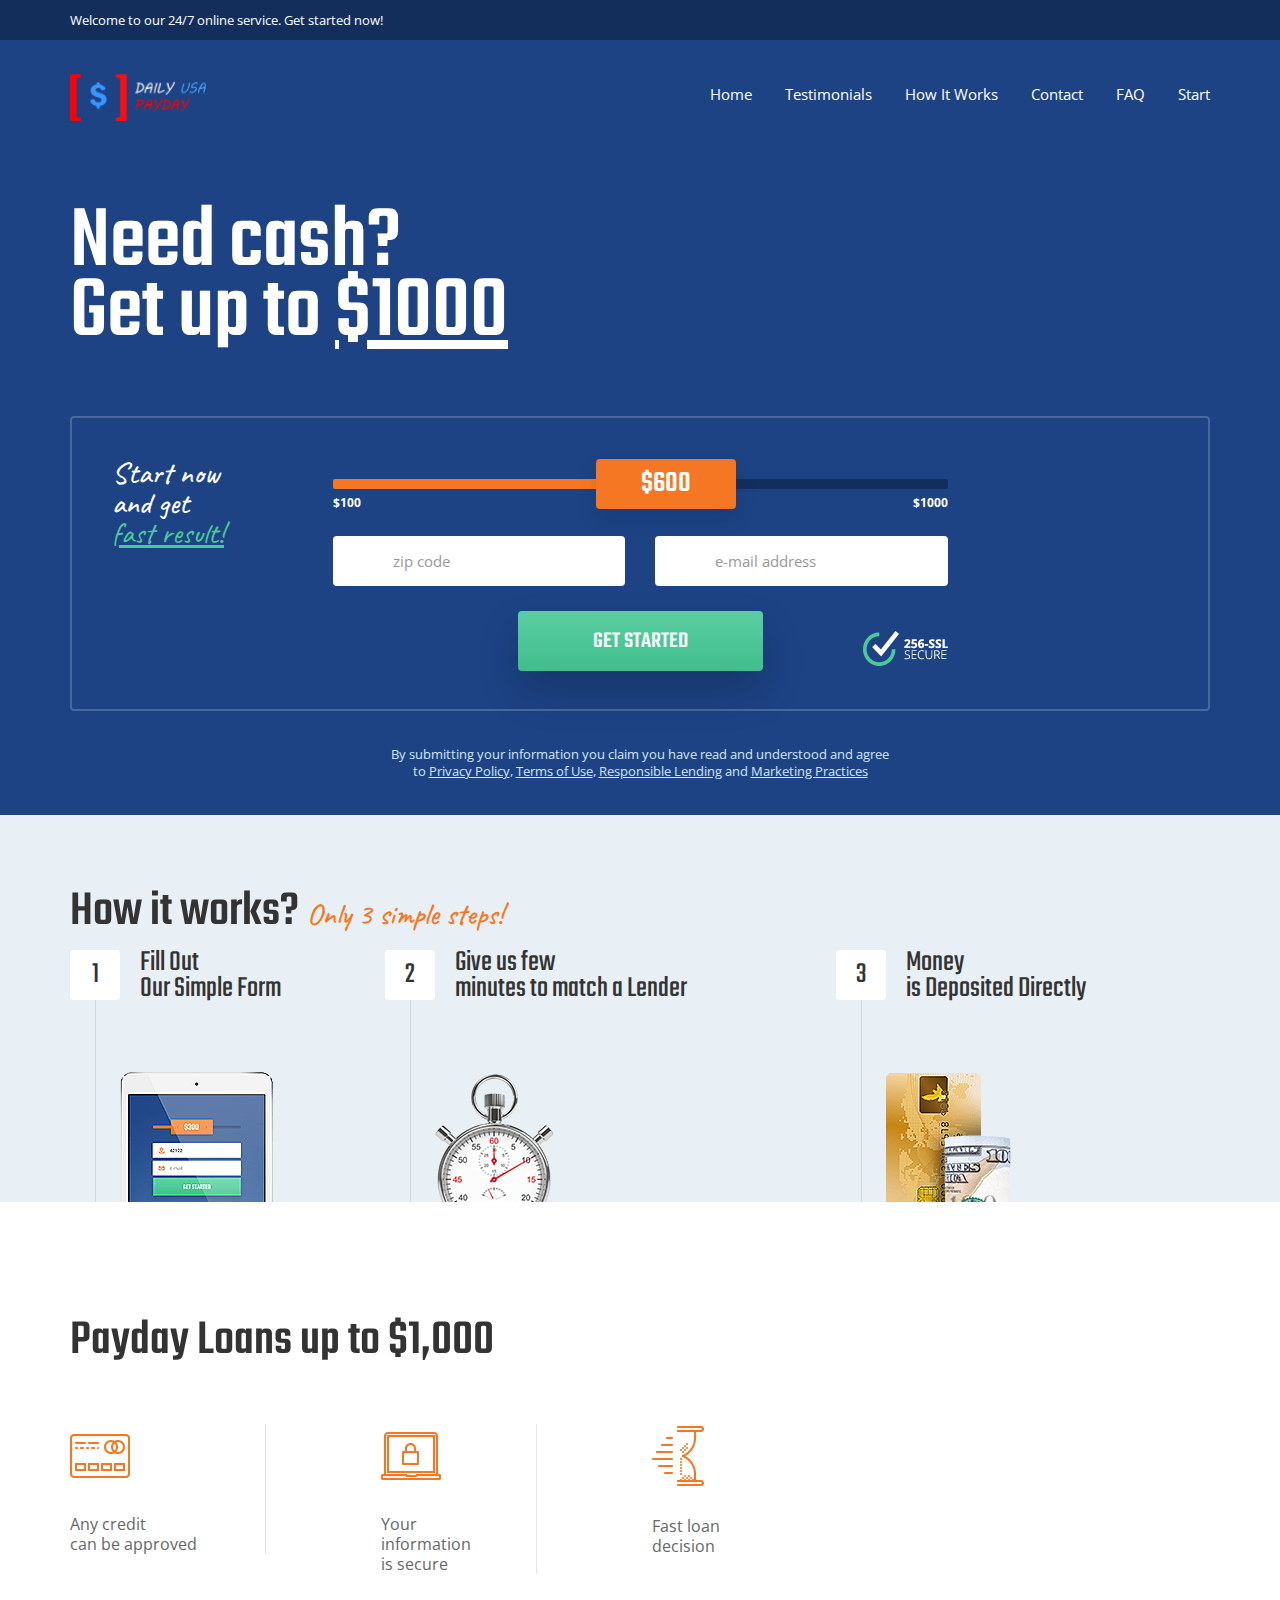
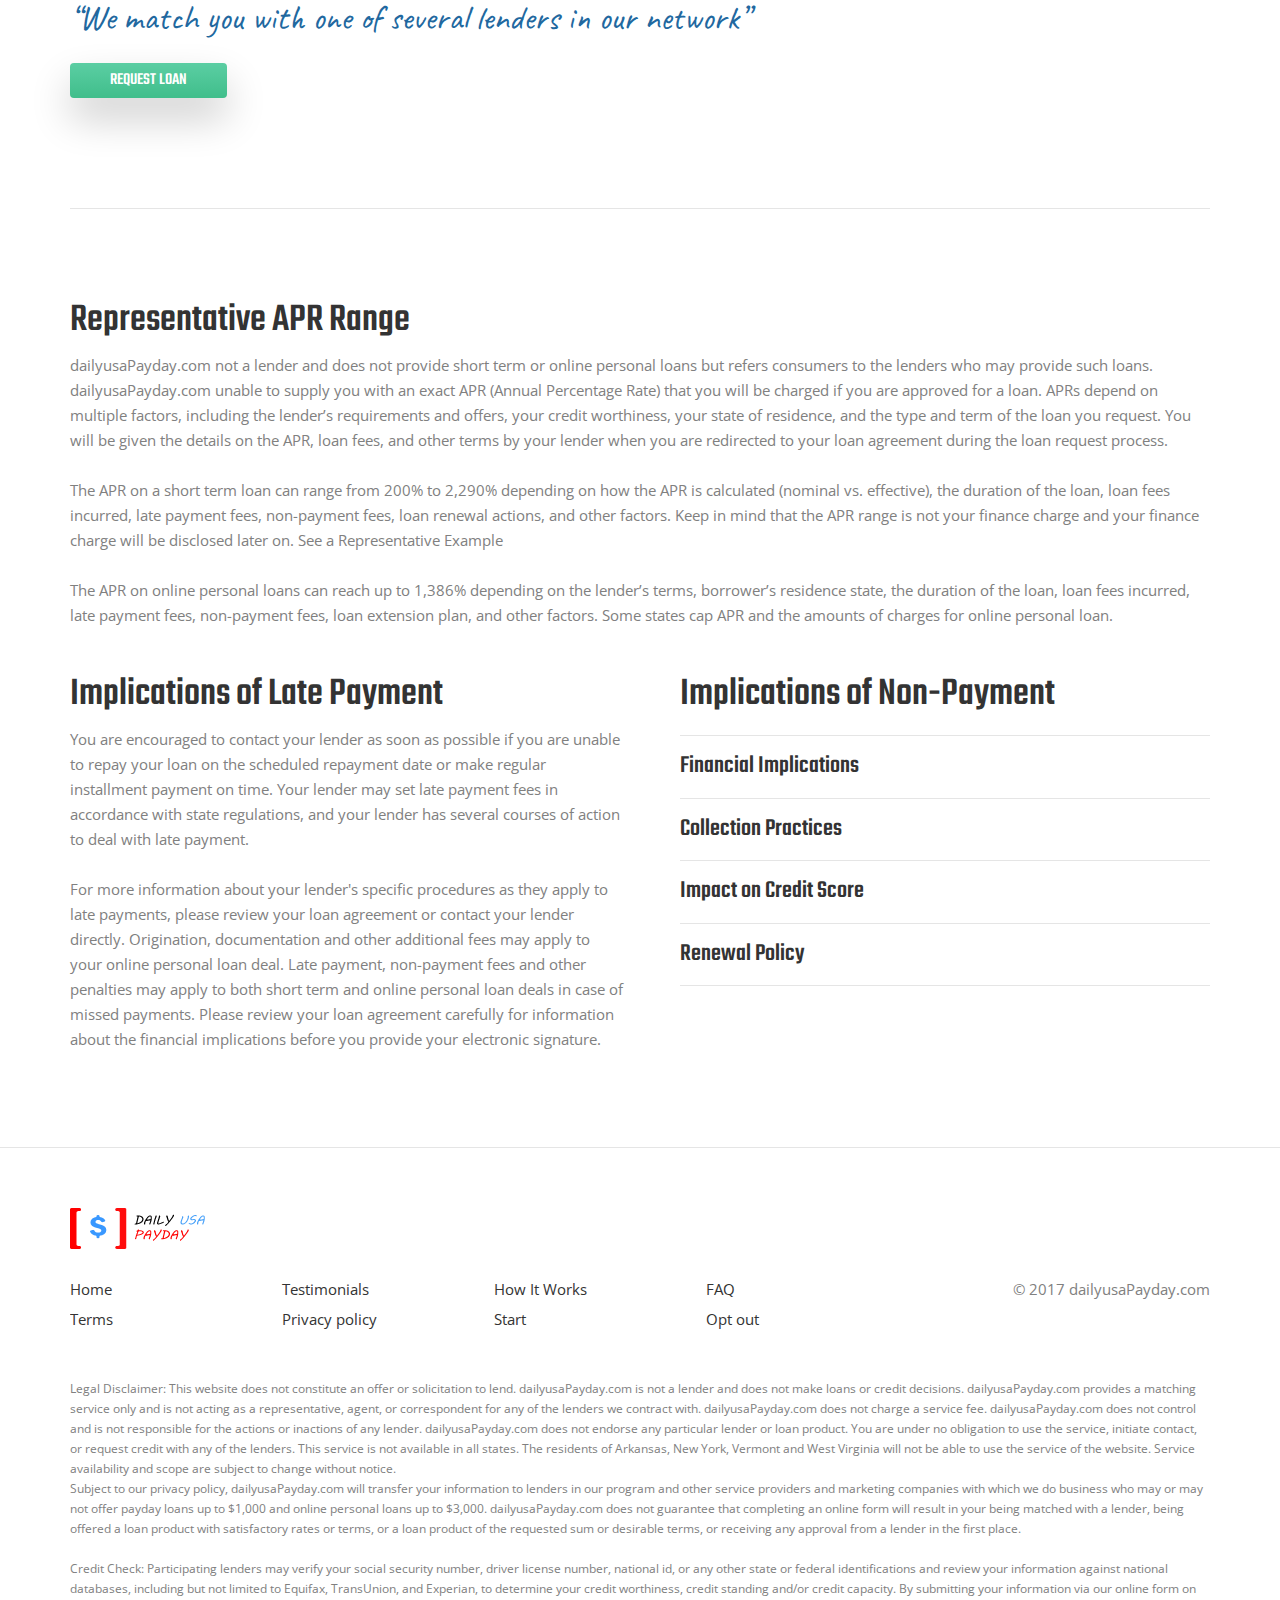
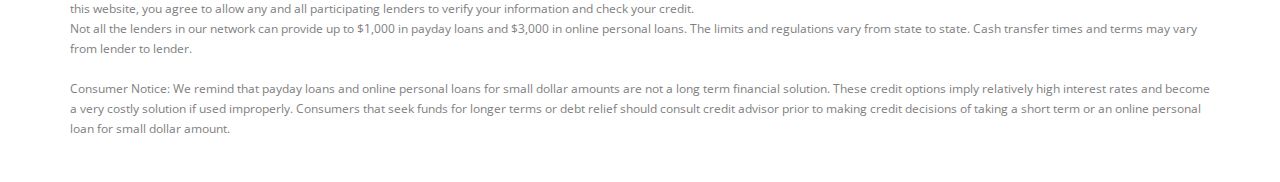
==== commit cd462835: "text chaanges" ====
--- a/index.html
+++ b/index.html
@@ -1,7 +1,7 @@
 <!DOCTYPE html>
 <html lang="en">
 <head>
-    <title>Best Usa Payday Loans Online. Simple and fast application.</title>
+    <title>Daily Usa Payday Loans Online. Simple and fast application.</title>
     <meta charset="utf-8">
     <meta http-equiv="X-UA-Compatible" content="IE=edge">
     <meta name="viewport" content="width=device-width">
@@ -155,8 +155,8 @@
         <div class="container-fluid">
             <h2>Representative APR Range</h2>
             <p>
-                bestusapayday.com not a lender and does not provide short term or online personal loans but refers
-                consumers to the lenders who may provide such loans. bestusapayday.com unable to supply you with an
+                dailyusaPayday.com not a lender and does not provide short term or online personal loans but refers
+                consumers to the lenders who may provide such loans. dailyusaPayday.com unable to supply you with an
                 exact APR (Annual Percentage Rate) that you will be charged if you are approved for a loan. APRs depend
                 on multiple factors, including the lender’s requirements and offers, your credit worthiness, your state
                 of residence, and the type and term of the loan you request. You will be given the details on the APR,
@@ -253,25 +253,26 @@
                     </ul>
                 </div>
                 <div class="col-md-3">
-                    <p>© 2017 bestusapayday.com</p>
+                    <p>© 2017 dailyusaPayday.com</p>
                 </div>
             </div>
         </div>
     </footer>
     <aside class="footer-bottom-text">
         <div class="container-fluid">
-            <p>Legal Disclaimer: This website does not constitute an offer or solicitation to lend. bestusapayday.com is
-                not a lender and does not make loans or credit decisions. bestusapayday.com provides a matching service
+            <p>Legal Disclaimer: This website does not constitute an offer or solicitation to lend. dailyusaPayday.com
+                is
+                not a lender and does not make loans or credit decisions. dailyusaPayday.com provides a matching service
                 only and is not acting as a representative, agent, or correspondent for any of the lenders we contract
-                with. bestusapayday.com does not charge a service fee. bestusapayday.com does not control and is not
-                responsible for the actions or inactions of any lender. bestusapayday.com does not endorse any
+                with. dailyusaPayday.com does not charge a service fee. dailyusaPayday.com does not control and is not
+                responsible for the actions or inactions of any lender. dailyusaPayday.com does not endorse any
                 particular lender or loan product. You are under no obligation to use the service, initiate contact, or
                 request credit with any of the lenders. This service is not available in all states. The residents of
                 Arkansas, New York, Vermont and West Virginia will not be able to use the service of the website.
                 Service availability and scope are subject to change without notice.<br>
-                Subject to our privacy policy, bestusapayday.com will transfer your information to lenders in our
+                Subject to our privacy policy, dailyusaPayday.com will transfer your information to lenders in our
                 program and other service providers and marketing companies with which we do business who may or may not
-                offer payday loans up to $1,000 and online personal loans up to $3,000. bestusapayday.com does not
+                offer payday loans up to $1,000 and online personal loans up to $3,000. dailyusaPayday.com does not
                 guarantee that completing an online form will result in your being matched with a lender, being offered
                 a loan product with satisfactory rates or terms, or a loan product of the requested sum or desirable
                 terms, or receiving any approval from a lender in the first place.</p>
